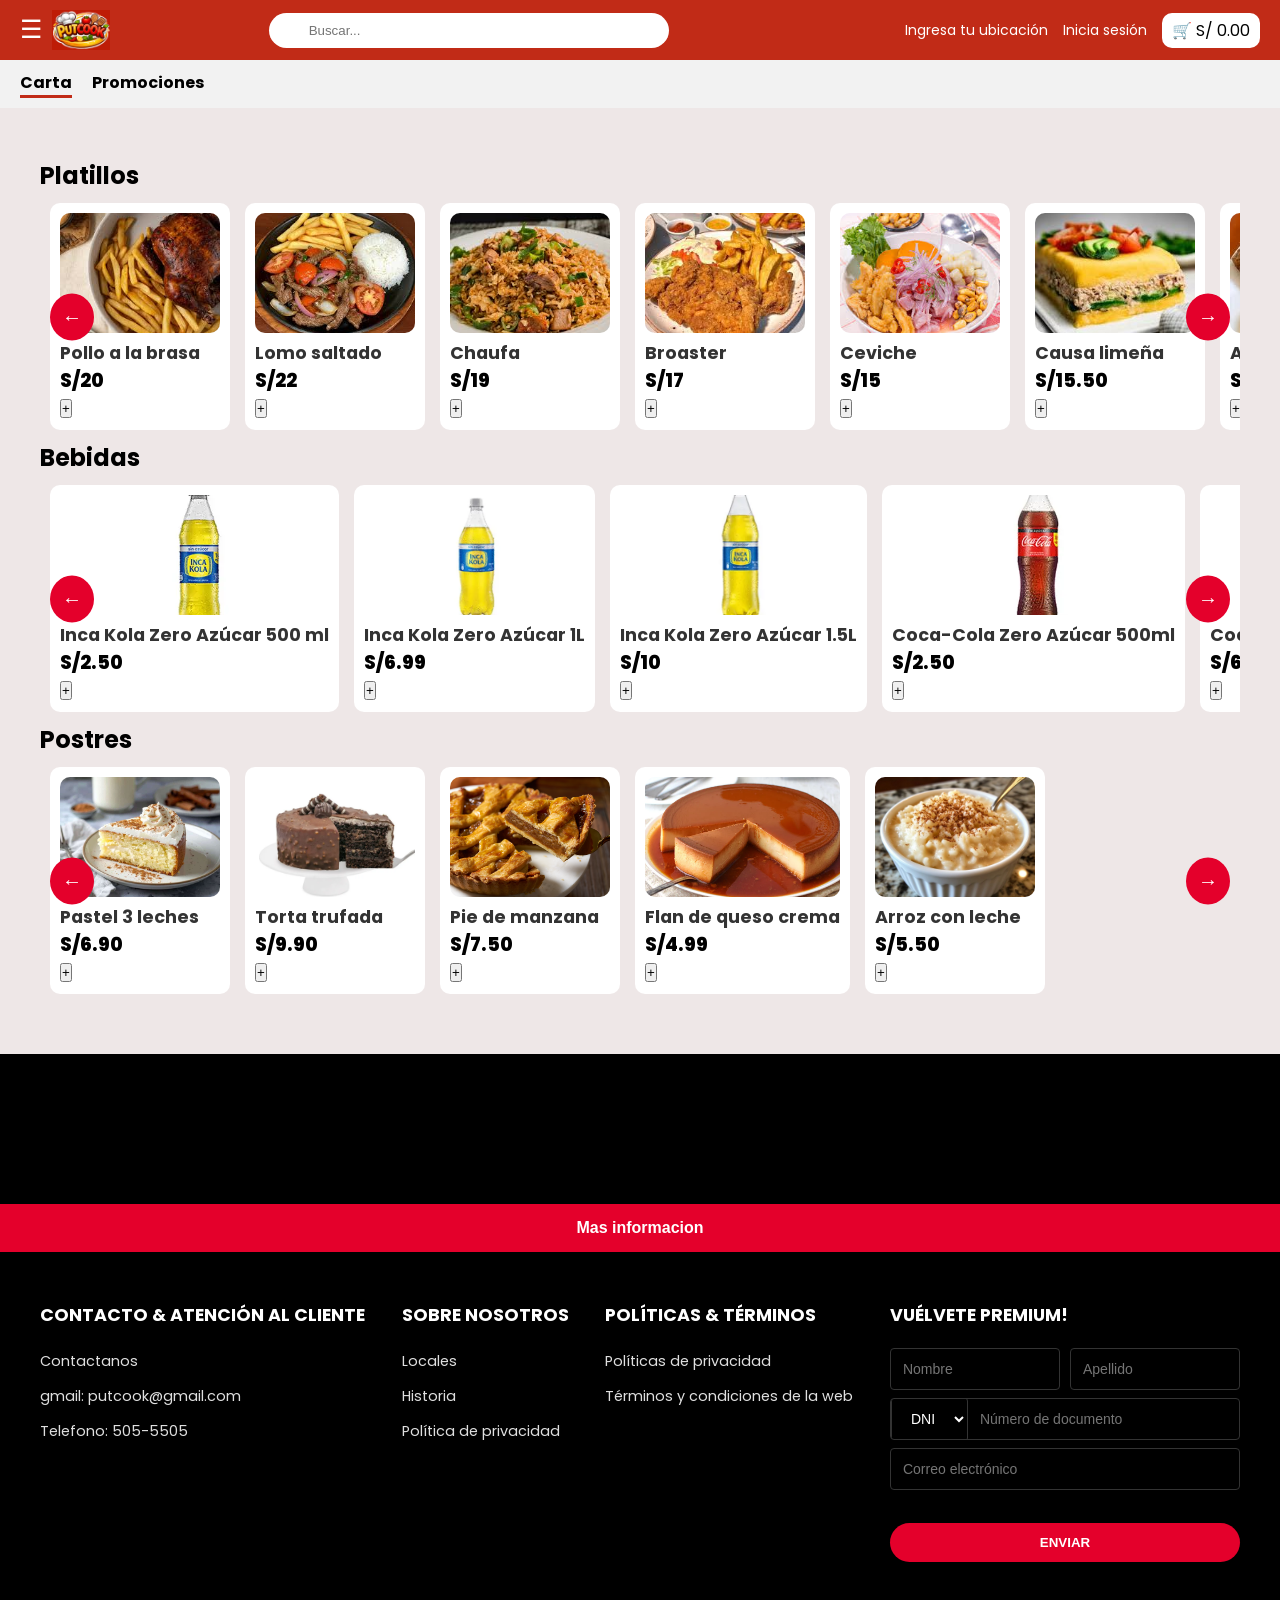
==== index.html @ eeaece9d "cambios en el html" ====
<!DOCTYPE html>
<html lang="es">
<head>
    <meta charset="UTF-8">
    <meta http-equiv="X-UA-Compatible" content="IE-edge">
    <meta name="viewport" content="width=device-width, initial-scale=1.0">
    <title>PUTCOOK</title>
    <link rel="stylesheet" href="style.css">
</head>
<body>

<div id="overlay" onclick="cerrarMenu()"></div>

<div id="menu-lateral">

  <div class="menu-header">
    <h3>Iniciar sesión</h3>
    <span onclick="cerrarMenu()">✖</span>
  </div>

  <ul>
    <h4> Inicio</h4>
    <li><a href=Inicio onclick="cerrarMenu()"> Inicio</a></li>

    <h4>Promociones</h4>
    <li><a href=#Promos para 1 onclick="cerrarMenu()"> Promos para 1</a></li>
    <li><a href=#Promos Grupales onclick="cerrarMenu()"> Promos Grupales</a></li>
    <li><a href=#Yape Promos onclick="cerrarMenu()"> Yape Promos</a></li>
    <li><a href=#Combos de temporada onclick="cerrarMenu()"> Combos de temporada</a></li>

    <h4>Carta</h4>
    <li><a href=#Platillos onclick="cerrarMenu()"> Platillos</a></li>
    <li><a href=#Complementos onclick="cerrarMenu()"> Complementos</a></li>
    <li><a href=#bebidas onclick="cerrarMenu()"> Bebidas</a></li>
    <li><a href=#postres onclick="cerrarMenu()"> Postres</a></li>
    <li><a href=#Combos onclick="cerrarMenu()"> Combos</a></li>

  </ul>

</div>
    <header class="kfc-header">

        <header id="inicio" class="kfc-header"></header>

        <div class="top-bar">

    <div class="left">
    <span class="menu-btn" onclick="document.getElementById('menu-lateral').classList.add('active'); document.getElementById('overlay').classList.add('active');">☰</span>
      <img src="Logo.png" class="logo-img">
    </div>

    

    <div class="center">
       <div class="search-box">
         <input type="text" placeholder="Buscar..." class="search" id="buscador">
       </div>
    </div>

    <div class="right">
      <a href="#">Ingresa tu ubicación</a>
      <a href="#">Inicia sesión</a>
      <div class="cart">🛒 S/ 0.00</div>
    </div>

  </div>

    <div class="bottom-bar">
         <a href="#" class="active">Carta</a>
        <a href="#">Promociones</a>
     </div>

</header>

    <section class="Platos container">
        <h2></h2>
        <p> </p>

        </div>

    </section>


    <section class="info">

        <img class="bg-2" src="images/bg-2.png" alt="">

            <div class="info-container">

            <div class="info-img">
                <img src="images/breakfast.png" alt="">
            </div>

            <div class="info-txt">
                <h2></h2>
                <p> 
                <a href="#" class="btn-1"></a>
            </div>

        </div> 

    </section>

    <section id="Platillos" class="container">
  <h2>Platillos</h2>

  <div class="scroll-wrapper">

    <button class="scroll-btn left" onclick="scrollLeftCustom(this)">←</button>

    <div class="box-container">

      <div class="box">
        <img src="b1.jpeg">
        <h3>Pollo a la brasa</h3>
        <p class="precio">S/20</p>

        <button class="add-btn">+</button>

      </div>

      <div class="box">
        <img src="b5.jpeg">
        <h3>Lomo saltado</h3>
        <p class="precio">S/22</p>

        <button class="add-btn">+</button>

      </div>

      <div class="box">
        <img src="b7.jpeg">
        <h3>Chaufa</h3>
        <p class="precio">S/19</p>

        <button class="add-btn">+</button>

      </div>

      <div class="box">
        <img src="broaster.jpeg">
        <h3>Broaster</h3>
        <p class="precio">S/17</p>

        <button class="add-btn">+</button>

      </div>

      <div class="box">
        <img src="ceviche.jpeg">
        <h3>Ceviche</h3>
        <p class="precio">S/15</p>

        <button class="add-btn">+</button>

      </div>

      <div class="box">
        <img src="causa1.jpeg">
        <h3>Causa limeña</h3>
        <p class="precio">S/15.50</p>

        <button class="add-btn">+</button>

      </div>

      <div class="box">
        <img src="anticucho.jpeg">
        <h3>Anticucho</h3>
        <p class="precio">S/9</p>

        <button class="add-btn">+</button>

      </div>

    </div>

    <button class="scroll-btn right" onclick="scrollRightCustom(this)">→</button>

  </div>
</section>

        <div class="btn-2" id="load-more" ></div>

    </main>
    </section>

    <section id="bebidas" class="container">
  <h2>Bebidas</h2>

  <div class="scroll-wrapper">

    <button class="scroll-btn left" onclick="scrollLeftCustom(this)">←</button>

    <div class="box-container">

      <div class="box">
         <img src="be1.webp">
         <h3>Inca Kola Zero Azúcar 500 ml</h3>
         <p class="precio">S/2.50</p>

         <button class="add-btn">+</button>

      </div>

      <div class="box">
         <img src="be2.webp">
         <h3>Inca Kola Zero Azúcar 1L</h3>
         <p class="precio">S/6.99</p>

         <button class="add-btn">+</button>

      </div>

      <div class="box">
         <img src="be3.webp">
         <h3>Inca Kola Zero Azúcar 1.5L</h3>
         <p class="precio">S/10</p>

         <button class="add-btn">+</button>

      </div>

      <div class="box">
         <img src="b4.webp">
         <h3>Coca-Cola Zero Azúcar 500ml</h3>
         <p class="precio">S/2.50</p>

         <button class="add-btn">+</button>

      </div>

      <div class="box">
         <img src="b5.webp">
         <h3>Coca-Cola Zero Azúcar 1L</h3>
         <p class="precio">S/6.99</p>

         <button class="add-btn">+</button>

      </div>

      <div class="box">
         <img src="b6.webp">
         <h3>Fanta Naranja 500ml</h3>
         <p class="precio">S/2.50</p>

         <button class="add-btn">+</button>

      </div>

      <div class="box">
         <img src="b7.webp">
         <h3>Sprite Original 500 ml</h3>
         <p class="precio">S/2.50</p>

         <button class="add-btn">+</button>

      </div>

    </div>

    <button class="scroll-btn right" onclick="scrollRightCustom(this)">→</button>

  </div>
</section>

    <section>

    <section id="postres" class="container">
        <h2>Postres</h2>
    <div class="scroll-wrapper">

    <button class="scroll-btn left" onclick="scrollLeftCustom(this)">←</button>

    <div class="box-container">

      <div class="box">
        <img src="p1.jpg">
        <h3>Pastel 3 leches</h3>
        <p class="precio">S/6.90</p>

        <button class="add-btn">+</button>

      </div>

      <div class="box">
        <img src="p2.webp">
        <h3>Torta trufada</h3>
        <p class="precio">S/9.90</p>

        <button class="add-btn">+</button>

      </div>

      <div class="box">
        <img src="p3.png">
        <h3>Pie de manzana</h3>
        <p class="precio">S/7.50</p>

        <button class="add-btn">+</button>

      </div>

      <div class="box">
        <img src="p4.webp">
        <h3>Flan de queso crema</h3>
        <p class="precio">S/4.99</p>

        <button class="add-btn">+</button>

      </div>

      <div class="box">
        <img src="p6.jpg">
        <h3>Arroz con leche</h3>
        <p class="precio">S/5.50</p>

        <button class="add-btn">+</button>
        
      </div>

    </div>
    <button class="scroll-btn right" onclick="scrollRightCustom(this)">→</button>
    </div>

</section>


    <section class="app container">

    </section>


    <section class="app container">

        <div class="app-txt">

            <h2></h2>
            
            <div class="">
                <img src="" alt="">
                <img src="" alt="">
            </div>

        </div>

        <div class="app-img">
            <img src="images/app.pn" alt="">
        </div>

    </section>

    <footer class="footer">

    <section class="info-empresa container">

  <h2></h2>

</section>

<footer>
<div class="social-bar">
    <div class="social-content container">
        <span>Mas informacion</span>
        </div>
    </div>
</div>

<footer class="footer">
  <div class="footer-content container">

    <div class="link-column">
      <h3>Contacto & Atención 
        al Cliente</h3>
      <ul>
        <li><a href="#">Contactanos</a></li>
        <li><a href="#">gmail: putcook@gmail.com</a></li>
        <li><a href="#">Telefono: 505-5505</a></li>
      </ul>
    </div>
    
    <div class="link-column">
      <h3>Sobre Nosotros</h3>
      <ul>
        <li><a href="#">Locales</a></li>
        <li><a href="#">Historia</a></li>
        <li><a href="#">Política de privacidad</a></li>
      </ul>
    </div>

    <div class="link-column">
      <h3>Políticas & Términos</h3>
      <ul>
        <li><a href="#">Políticas de privacidad</a></li>
        <li><a href="#">Términos y condiciones de la web</a></li>
      </ul>
    </div>

   <div class="kfc-form-container">
    <h3>Vuélvete Premium!</h3>
    <form class="kfc-form">
        <div class="kfc-row">
            <input type="text" placeholder="Nombre" class="kfc-field">
            <input type="text" placeholder="Apellido" class="kfc-field">
        </div>

        <div class="kfc-group-border">
            <select class="kfc-select">
                <option>DNI</option>
                <option>CE</option>
            </select>
            <input type="text" placeholder="Número de documento" class="kfc-field-inner">
        </div>

        <input type="email" placeholder="Correo electrónico" class="kfc-field full-width">

        <button type="submit" class="kfc-btn-submit">Enviar</button>
    </form>
   </div>

  </div>
</footer>

    </footer>

    <script src="script.js"></script>
</body>

</html>
---- style.css ----
@import url('https://fonts.googleapis.com/css2?family=Poppins:ital,wght@0,100;0,200;0,300;0,400;0,500;0,600;0,700;0,800;0,900;1,100;1,200;1,300;1,400;1,500;1,600;1,700;1,800;1,900&display=swap');

@-webkit-keyframes spinner-spin {
    0% {
        -webkit-transform: rotateZ(0deg);
        transform: rotateZ(0deg)
    }

    10% {
        -webkit-transform: rotateZ(135deg);
        transform: rotateZ(135deg)
    }

    25% {
        -webkit-transform: rotateZ(245deg);
        transform: rotateZ(245deg)
    }

    60% {
        -webkit-transform: rotateZ(700deg);
        transform: rotateZ(700deg)
    }

    75% {
        -webkit-transform: rotateZ(810deg);
        transform: rotateZ(810deg)
    }

    100% {
        -webkit-transform: rotateZ(3turn);
        transform: rotateZ(3turn)
    }
}

@keyframes spinner-spin {
    0% {
        -webkit-transform: rotateZ(0deg);
        transform: rotateZ(0deg)
    }

    10% {
        -webkit-transform: rotateZ(135deg);
        transform: rotateZ(135deg)
    }

    25% {
        -webkit-transform: rotateZ(245deg);
        transform: rotateZ(245deg)
    }

    60% {
        -webkit-transform: rotateZ(700deg);
        transform: rotateZ(700deg)
    }

    75% {
        -webkit-transform: rotateZ(810deg);
        transform: rotateZ(810deg)
    }

    100% {
        -webkit-transform: rotateZ(3turn);
        transform: rotateZ(3turn)
    }
}


/* Estilo de los bordes para Nombre, Apellido y Correo */
.kfc-field {
    background-color: transparent;
    border: 1px solid #333; /* Borde fino y oscuro */
    border-radius: 4px;      /* Redondeado ligero */
    color: #fff;
    padding: 10px 12px;
    font-size: 14px;
    height: 42px;
    outline: none;
    width: 100%;
    box-sizing: border-box;
}

/* BLOQUE DE DOCUMENTO (La clave del diseño) */
.kfc-group-border {
    display: flex;
    align-items: center;
    border: 1px solid #333; /* El borde que envuelve a DNI y Número */
    border-radius: 4px;
    height: 42px;
    overflow: hidden;
}

.kfc-select {
    background-color: #000;
    color: #fff;
    border: none;
    border-right: 1px solid #333; /* Línea divisoria interna */
    padding: 0 10px;
    height: 100%;
    font-size: 13px;
    outline: none;
    cursor: pointer;
}

.kfc-field-inner {
    background-color: transparent;
    border: none; /* Quitamos su borde propio porque ya tiene el del grupo */
    color: #fff;
    padding: 0 12px;
    font-size: 14px;
    height: 100%;
    flex: 1;
    outline: none;
}

/* Botón Rojo KFC */
.kfc-btn-submit {
    background-color: #e4002b;
    color: white;
    border: none;
    border-radius: 25px;
    padding: 12px;
    font-weight: bold;
    text-transform: uppercase;
    cursor: pointer;
    margin-top: 5px;
    transition: 0.3s;
}

.kfc-btn-submit:hover {
    background-color: #b30021;
}

/* Efecto cuando haces clic (opcional) */
.kfc-field:focus, .kfc-group-border:focus-within {
    border-color: #666; /* El borde se aclara un poco al escribir */
}

/* Contenedor del formulario */
.kfc-form {
    display: flex;
    flex-direction: column;
    gap: 8px; /* Espacio muy pequeño entre filas, como KFC */
    max-width: 350px; /* Limita el ancho para que no se estire de más */
}

.doc-container .kfc-select {
    border: none;
    border-right: 1px solid #333;
    width: 70px;
    height: 100%;
}

.doc-container .kfc-input {
    border: none;
    flex: 1;
    height: 100%;
}

/* Filas de inputs */
.input-row {
    display: flex;
    gap: 12px;
    margin-bottom: 12px;
}

/* Contenedor especial para el documento */
.doc-container {
    display: flex;
    width: 100%; /* Ocupa todo el ancho disponible */
    gap: 0; /* Pegamos el select al input */
    border: 1px solid #ffffff; /* Borde único para ambos */
    border-radius: 4px;
    overflow: hidden;
}

.kfc-input, .kfc-select {
    background-color: transparent;
    border: 1px solid #333; /* Borde para nombre, apellido y correo */
    border-radius: 4px;
    color: #fff;
    padding: 10px 15px;
    font-size: 14px;
    height: 45px;
    outline: none;
    box-sizing: border-box;
}

/* Quitamos el borde interno del grupo de documento para que parezca uno solo */
.doc-container .kfc-select {
    border: none;
    border-right: 1px solid #333;
    width: 80px;
    background-color: #000; /* Fondo negro para resaltar */
}

.doc-container .kfc-input {
    border: none;
    flex: 1;
}

.full-width {
    width: 100%;
    margin-bottom: 20px;
}

/* Botón Rojo Estilo KFC */
.btn-kfc {
    background-color: #e4002b;
    color: white;
    border: none;
    padding: 12px;
    width: 100%;
    border-radius: 30px;
    font-weight: bold;
    font-size: 16px;
    cursor: pointer;
    text-transform: uppercase;
}

.document-select {
    background-color: transparent;
    border: 1px solid #444;
    border-radius: 5px;
    padding: 12px;
    color: #fff;
    font-size: 14px;
    outline: none;
    cursor: pointer;
    width: 80px; /* Ancho pequeño para el tipo */
}

.document-select option {
    background-color: #1a1a1a; /* Fondo oscuro para las opciones */
    color: white;
}

/* Ajuste para que el input de al lado crezca */
.input-row input#numDoc {
    flex: 1; 
}

/* Contenedor principal del footer */
.footer {
    background-color: #000; /* Fondo oscuro como la foto */
    color: #ffffff;            /* Texto blanco */
    padding: 50px 0;
}

.footer-content {
    display: flex;
    justify-content: space-between; /* Separa las columnas */
    flex-wrap: wrap;
    gap: 30px;
}

/* Estilo para los títulos de las listas */
.footer h3 {
    font-size: 1.1rem;
    margin-bottom: 20px;
    color: #fff;
    text-transform: uppercase;
}

/* Estilo de los enlaces */
.link-column ul {
    list-style: none;
    padding: 0;
}

.link-column ul li {
    margin-bottom: 10px;
}

.link-column a {
    color: #dfdfdf; /* Gris claro para que no brille tanto como el título */
    text-decoration: none;
    font-size: 0.9rem;
}

.link-column a:hover {
    color: #e4002b; /* Rojo KFC al pasar el mouse */
}

/* --- ESTILO DEL FORMULARIO (DERECHA) --- */
.footer-form {
    max-width: 400px;
    flex: 1;
}

.input-group {
    display: flex;
    gap: 10px;
    margin-bottom: 10px;
}

.footer-form input {
    width: 100%;
    padding: 12px;
    background-color: transparent;
    border: 1px solid #444; /* Borde sutil */
    border-radius: 4px;
    color: #b30021;
    outline: none;
}

.footer-form input:focus {
    border-color: #e4002b; /* Brillo rojo al escribir */
}

/* Botón Rojo */
.btn-rojo {
    background-color: #e4002b;
    color: white;
    border: none;
    padding: 12px 25px;
    border-radius: 25px;
    cursor: pointer;
    font-weight: bold;
    width: 100%;
    margin-top: 10px;
    transition: 0.3s;
}

.btn-rojo:hover {
    background-color: #b30021;
}


body {
  background-color: #eee7e7;
}

/* Ocultar la barra de scroll para que se vea mas limpio */
.box-container::-webkit-scrollbar {
  display: none;
} 

/* Efecto al pasar el mouse (opcional) */
.box:hover {
    box-shadow: 0 5px 15px rgba(0,0,0,0.1);
}

/* Estilo del título (Nombre del plato) */
.box h3 {
    font-size: 1.1rem;
    font-weight: bold;
    color: #333;
    margin: 0;
}

/* Estilo del precio */
.box .precio {
    font-size: 1.2rem;
    font-weight: 800;             /* Negrita fuerte */
    color: #000;
    margin-top: auto;             /* Empuja el precio al fondo de la caja */
}


.info-empresa {
  padding: 40px 20px;
  background: #000000;
}

.info-empresa h2 {
  text-align: center;
  margin-bottom: 20px;
}

.info-grid {
  display: grid;
  grid-template-columns: repeat(auto-fit, minmax(220px, 1fr));
  gap: 15px;
}

.info-box {
  background: rgb(0, 0, 0);
  padding: 15px;
  border-radius: 10px;
  box-shadow: 0 4px 10px rgba(0,0,0,0.1);
  transition: 0.3s;
}

.info-box:hover {
  transform: scale(1.05);
}


#cerrar {
  position: relative;
  z-index: 9999;
}

.menu.abierto {
  right: 0;
}

.scroll-wrapper {
  position: relative;
  width: 100%;
}

.scroll-btn.left {
  left: 10px;
}

.scroll-btn.right {
  right: 10px;
}

/* DERECHA */
.scroll-btn.right {
  right: -10px; /* 🔥 pegado a la derecha */
}

/* BOTONES */
.scroll-btn {
  position: absolute;
  top: 50%;
  transform: translateY(-50%);
  background: #e4002b;
  color: white;
  border: none;
  font-size: 20px;
  padding: 12px;
  cursor: pointer;
  border-radius: 50%;
  z-index: 10;
}

/* DERECHA */
.scroll-btn.right {
  right: 10px;
}

.scroll-btn:hover {
  background: black;
}

.box-container {
  display: flex;         /*  fila horizontal */
  overflow-x: auto;      /*  scroll lateral */
  gap: 15px;
  padding: 10px;
}  

.box {
  min-width: 180px;      /* 🔥 clave */
  flex-shrink: 0;
  background: white;
  border-radius: 10px;
  padding: 10px;
}

.box img {
  width: 100%;
  height: 120px;
  object-fit: cover;
  border-radius: 10px;
}

html {
  scroll-behavior: smooth;
}

.platillos-scroll {
  display: flex;
  overflow-x: auto; /* 🔥 permite scroll horizontal */
  gap: 15px;
  padding: 10px;
}

.platillos-scroll::-webkit-scrollbar {
  display: none; /* oculta barra (se ve más pro) */
}

.card {
  min-width: 180px; /* 🔥 clave para horizontal */
  background: white;
  border-radius: 10px;
  padding: 10px;
  flex-shrink: 0; /* evita que se aplasten */
}

.card img {
  width: 100%;
  height: 120px;
  object-fit: cover;
  border-radius: 10px;
}

#inicio {
  scroll-margin-top: 80px;
}

.box:hover {
  transform: scale(1.05);
}

#menu-lateral a {
  color: black;        /* color del texto */
  text-decoration: none; /* quita subrayado */
}

.kfc-header {
  width: 100%;
  position: sticky;
  top: 0;
  z-index: 1000;
}

.top-bar {
  display: flex;
  align-items: center;
  justify-content: space-between;
  background: #be1c06ec;
  padding: 10px 20px;
  color: white;
}

.left {
  display: flex;
  align-items: center;
  gap: 10px;
}

.logo-img {
  height: 40px;
}

.center {
  flex: 1;
  display: flex;
  justify-content: center;
}

.search {
  max-width: 400px;
  width: 100%;
  padding: 8px;
  border-radius: 20px;
  border: none;
  outline: none;
}

.right {
  display: flex;
  gap: 15px;
  align-items: center;
}

.right a {
  color: white;
  text-decoration: none;
  font-size: 14px;
}

.cart {
  background: white;
  color: black;
  padding: 5px 10px;
  border-radius: 10px;
}

.bottom-bar {
  background: #f2f2f2;
  padding: 10px 20px;
  display: flex;
  gap: 20px;
}

.bottom-bar a {
  text-decoration: none;
  color: black;
  font-weight: bold;
}

.bottom-bar .active {
  border-bottom: 3px solid #be1c06ec;
}

* {
   margin: 0;
   padding: 0;
   box-sizing: border-box;
   text-decoration: none;
   list-style: none; 
}

body{
    font-family: "Poppins", sans-serif;
}

.container{
    max-width: 1200px;
    margin: 0 auto;
}

.header{
    display: block;
    align-items: center;
    min-height: 70vh;
    position: relative;
    
}

.menu {
    position: absolute;
    top: 0;
    left: 0;
    right: 0;
    display: flex;
    align-items: center;
    justify-content: space-between;
    z-index: 1000;
}

.logo {
    font-size: 30px;
    color: #be1c06ec;
    text-transform: uppercase;
    font-weight: 800;
}

.menu .navbar ul li{
    position: relative;
    float: left;
    scroll-margin-top: 80px;

}

.menu .navbar ul li a {
    font-size: 18px;
    max-width: 1200px;   /* 🔥 ancho máximo (ajústalo) */
    padding: 10px;
    font-weight: 600;
    color: bisque;
    display: block;
    scroll-margin-top: 80px;

}

.menu .navbar ul li a:hover{
    color: #be1c06ec;
    scroll-margin-top: 80px;
    max-width: 1200px;   /* 🔥 ancho máximo (ajústalo) */
}

#menu {
    display: none;
}

.menu-icono {
    width: 25px;
}
.menu label {
    cursor: pointer;
    display: none;
}

.submenu {
    position: relative;
}
.submenu #carrito {
    display: none;
}

.submenu:hover #carrito {
    display: block;
    position: absolute;
    right: 0%;
    backdrop-filter: blur(10px);
    top: 100%;
    z-index: 1;
    background-color: black;
}

.menu-btn {
  font-size: 25px;
  cursor: pointer;
  color: white;
}

#menu-lateral {
  position: fixed;
  top: 0;
  left: -300px;
  width: 300px;
  height: 100%;
  background: white;
  transition: 0.3s;
  z-index: 999;
  overflow-y: auto;
}

#menu-lateral.active {
  left: 0;
}

#overlay {
  position: fixed;
  top: 0;
  left: 0;
  width: 100%;
  height: 100%;
  background: rgba(0,0,0,0.5);
  display: none;
  z-index: 1500;
}

#overlay.active {
  display: block;
}

.menu-header {
  background: #be1c06ec;
  color: white;
  padding: 15px;
  display: flex;
  justify-content: space-between;
}

#menu-lateral ul {
  padding: 15px;
}

#menu-lateral li {
  padding: 10px 0;
  border-bottom: 1px solid #eee;
  cursor: pointer;
}

#menu-lateral.active {
  left: 0;
}

#overlay.active {
  display: block;
}

.search-box {
  position: relative;
  width: 60%;
}

.search-box input {
  width: 100%;
  padding: 10px 40px;
  border-radius: 25px;
  border: none;
  outline: none;
}

.search-box .icon {
  position: absolute;
  left: 12px;
  top: 50%;
  transform: translateY(-50%);
}

#no-resultados {
  display: none;
  text-align: center;
  margin-top: 20px;
  color: gray;
}

.social-bar {
    background-color: #e4002b; /* El rojo exacto de KFC */
    padding: 15px 0;
    color: white;
    font-family: 'Arial', sans-serif;
}

.social-content {
    display: flex;
    justify-content: center; /* Centra todo el contenido */
    align-items: center;     /* Alinea verticalmente */
    gap: 20px;               /* Espacio entre el texto y los iconos */
}

.social-content span {
    font-weight: bold;
    font-size: 16px;
}

.social-icons {
    display: flex;
    gap: 15px; /* Espacio entre cada círculo de red social */
}

.social-icons a {
    background-color: white; /* Círculo blanco */
    width: 35px;
    height: 35px;
    border-radius: 50%;      /* Los hace redondos */
    display: flex;
    justify-content: center;
    align-items: center;
    transition: transform 0.3s ease;
}

.social-icons a img {
    width: 20px; /* Tamaño del icono dentro del círculo */
    height: auto;
    /* Si usas iconos negros, puedes aplicar un filtro para que se vean rojos */
    /* filter: invert(12%) sepia(90%) saturate(6000%) hue-rotate(345deg); */
}

.social-icons a:hover {
    transform: scale(1.1); /* Efecto pequeño al pasar el mouse */
}

@media (max-width: 768px) {
  .center {
    display: none; /* oculta buscador */
  }

  .right {
    gap: 10px;
  }

  .logo-img {
    height: 30px;
  }
}

.kfc-row {
    display: flex;
    gap: 10px;
}
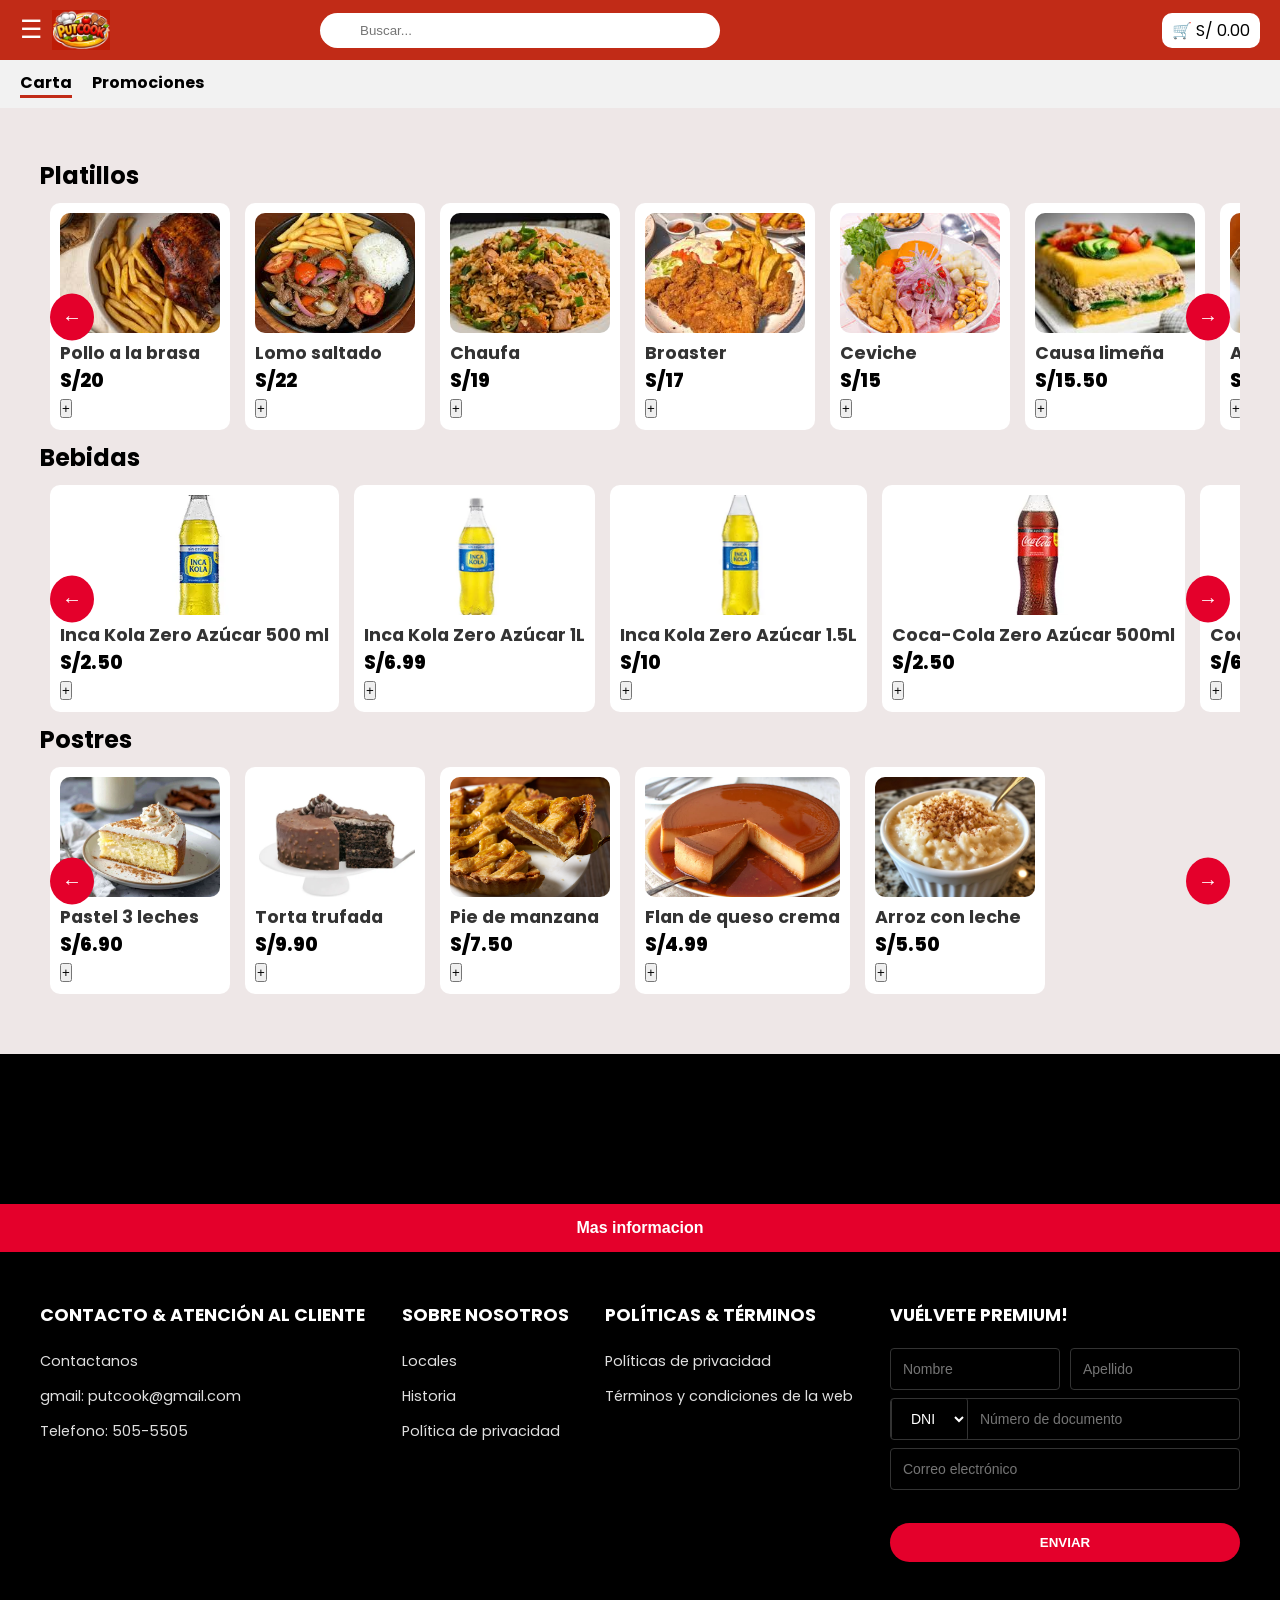
==== commit 159ae851: "eliminar ingresar direccion y iniciar sesion" ====
--- a/index.html
+++ b/index.html
@@ -13,6 +13,19 @@
 
 <div id="menu-lateral">
 
+      <script>
+function abrirMenu() {
+  document.getElementById("menu-lateral").classList.add("active");
+  document.getElementById("overlay").classList.add("active");
+}
+
+function cerrarMenu() {
+  document.getElementById("menu-lateral").classList.remove("active");
+  document.getElementById("overlay").classList.remove("active");
+}
+    </script>
+
+
   <div class="menu-header">
     <h3>Iniciar sesión</h3>
     <span onclick="cerrarMenu()">✖</span>
@@ -26,6 +39,7 @@
     <li><a href=#Promos para 1 onclick="cerrarMenu()"> Promos para 1</a></li>
     <li><a href=#Promos Grupales onclick="cerrarMenu()"> Promos Grupales</a></li>
     <li><a href=#Yape Promos onclick="cerrarMenu()"> Yape Promos</a></li>
+    <li><a href=#Promos del dia onclick="cerrarMenu()"> Promos del dia</a></li>
     <li><a href=#Combos de temporada onclick="cerrarMenu()"> Combos de temporada</a></li>
 
     <h4>Carta</h4>
@@ -58,8 +72,6 @@
     </div>
 
     <div class="right">
-      <a href="#">Ingresa tu ubicación</a>
-      <a href="#">Inicia sesión</a>
       <div class="cart">🛒 S/ 0.00</div>
     </div>
 
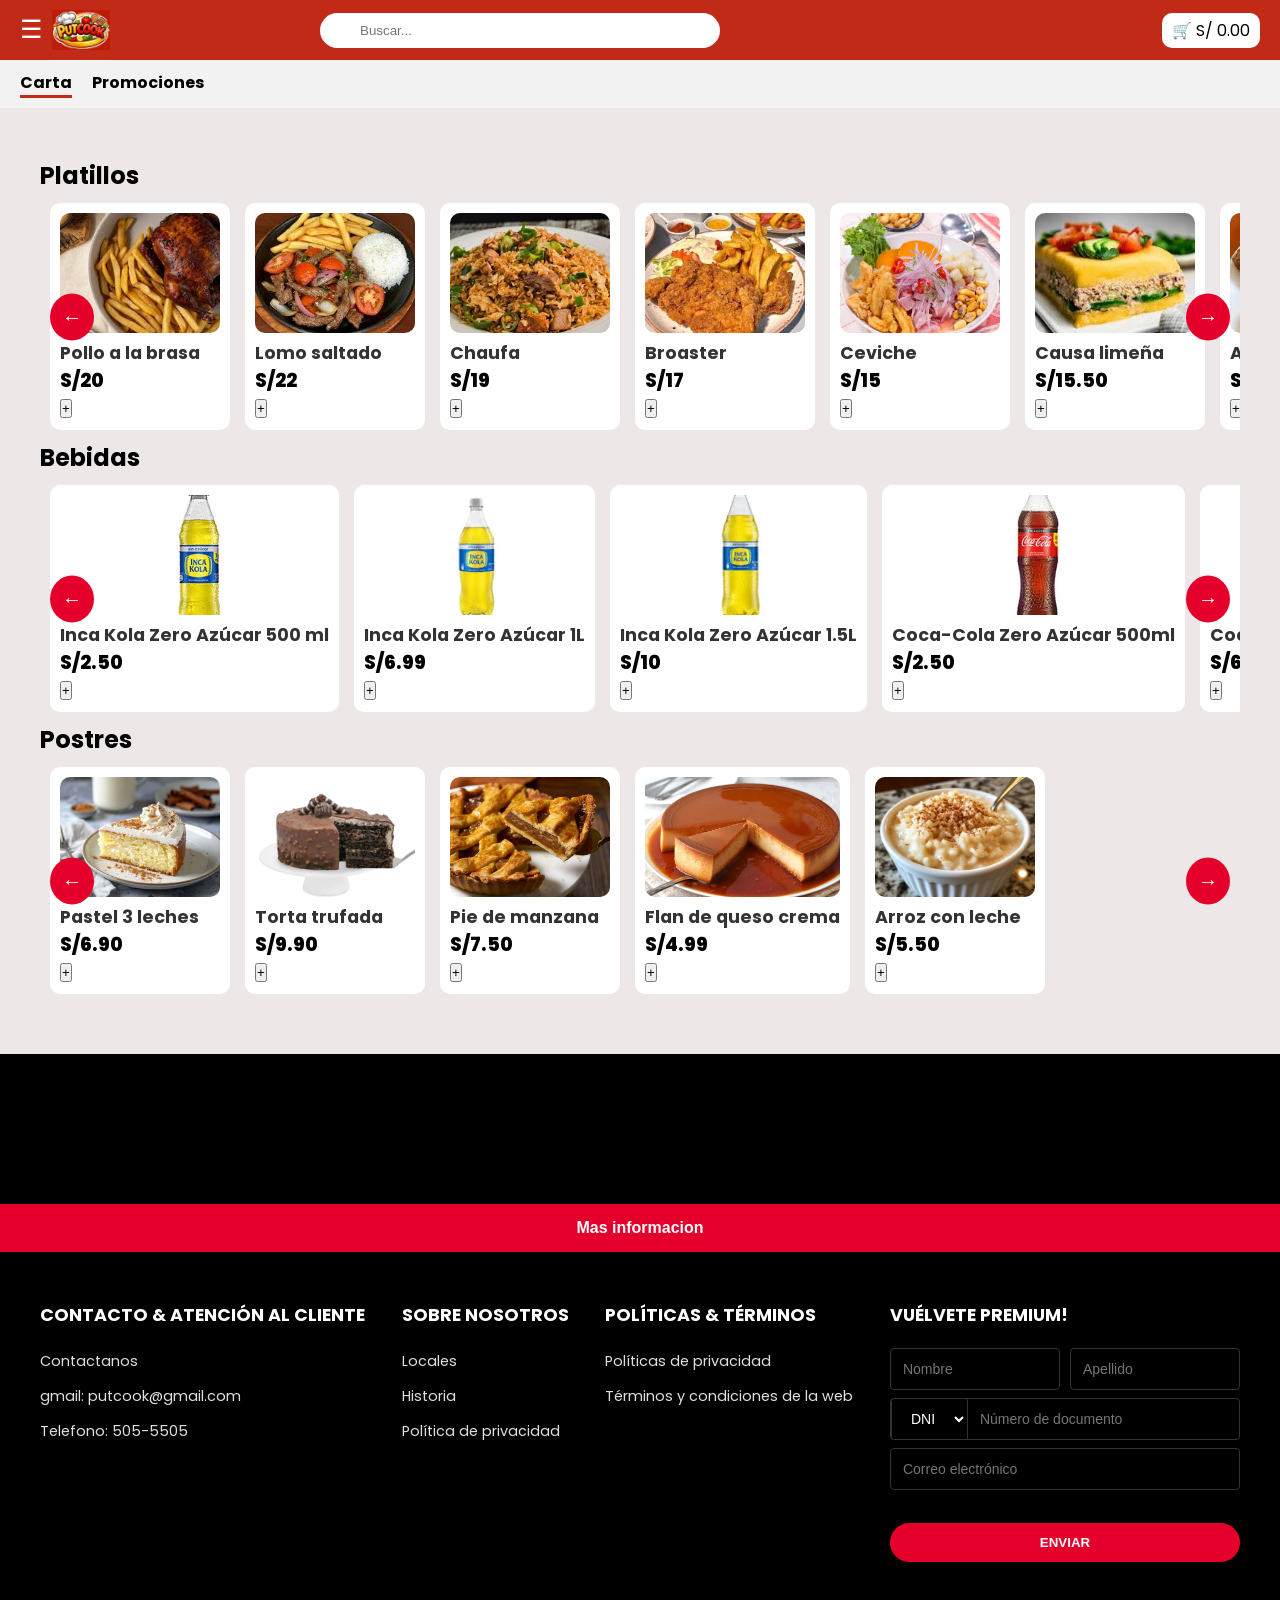
==== commit 0dcb41fd: "confirmar cambios" ====
--- a/index.html
+++ b/index.html
@@ -27,7 +27,7 @@
 
 
   <div class="menu-header">
-    <h3>Iniciar sesión</h3>
+    <h3>Inicio</h3>
     <span onclick="cerrarMenu()">✖</span>
   </div>
 
@@ -39,20 +39,16 @@
     <li><a href=#Promos para 1 onclick="cerrarMenu()"> Promos para 1</a></li>
     <li><a href=#Promos Grupales onclick="cerrarMenu()"> Promos Grupales</a></li>
     <li><a href=#Yape Promos onclick="cerrarMenu()"> Yape Promos</a></li>
-    <li><a href=#Promos del dia onclick="cerrarMenu()"> Promos del dia</a></li>
-    <li><a href=#Combos de temporada onclick="cerrarMenu()"> Combos de temporada</a></li>
 
     <h4>Carta</h4>
     <li><a href=#Platillos onclick="cerrarMenu()"> Platillos</a></li>
-    <li><a href=#Complementos onclick="cerrarMenu()"> Complementos</a></li>
     <li><a href=#bebidas onclick="cerrarMenu()"> Bebidas</a></li>
     <li><a href=#postres onclick="cerrarMenu()"> Postres</a></li>
-    <li><a href=#Combos onclick="cerrarMenu()"> Combos</a></li>
 
   </ul>
 
 </div>
-    <header class="kfc-header">
+    <header class="Putcook-header">
 
         <header id="inicio" class="kfc-header"></header>
 
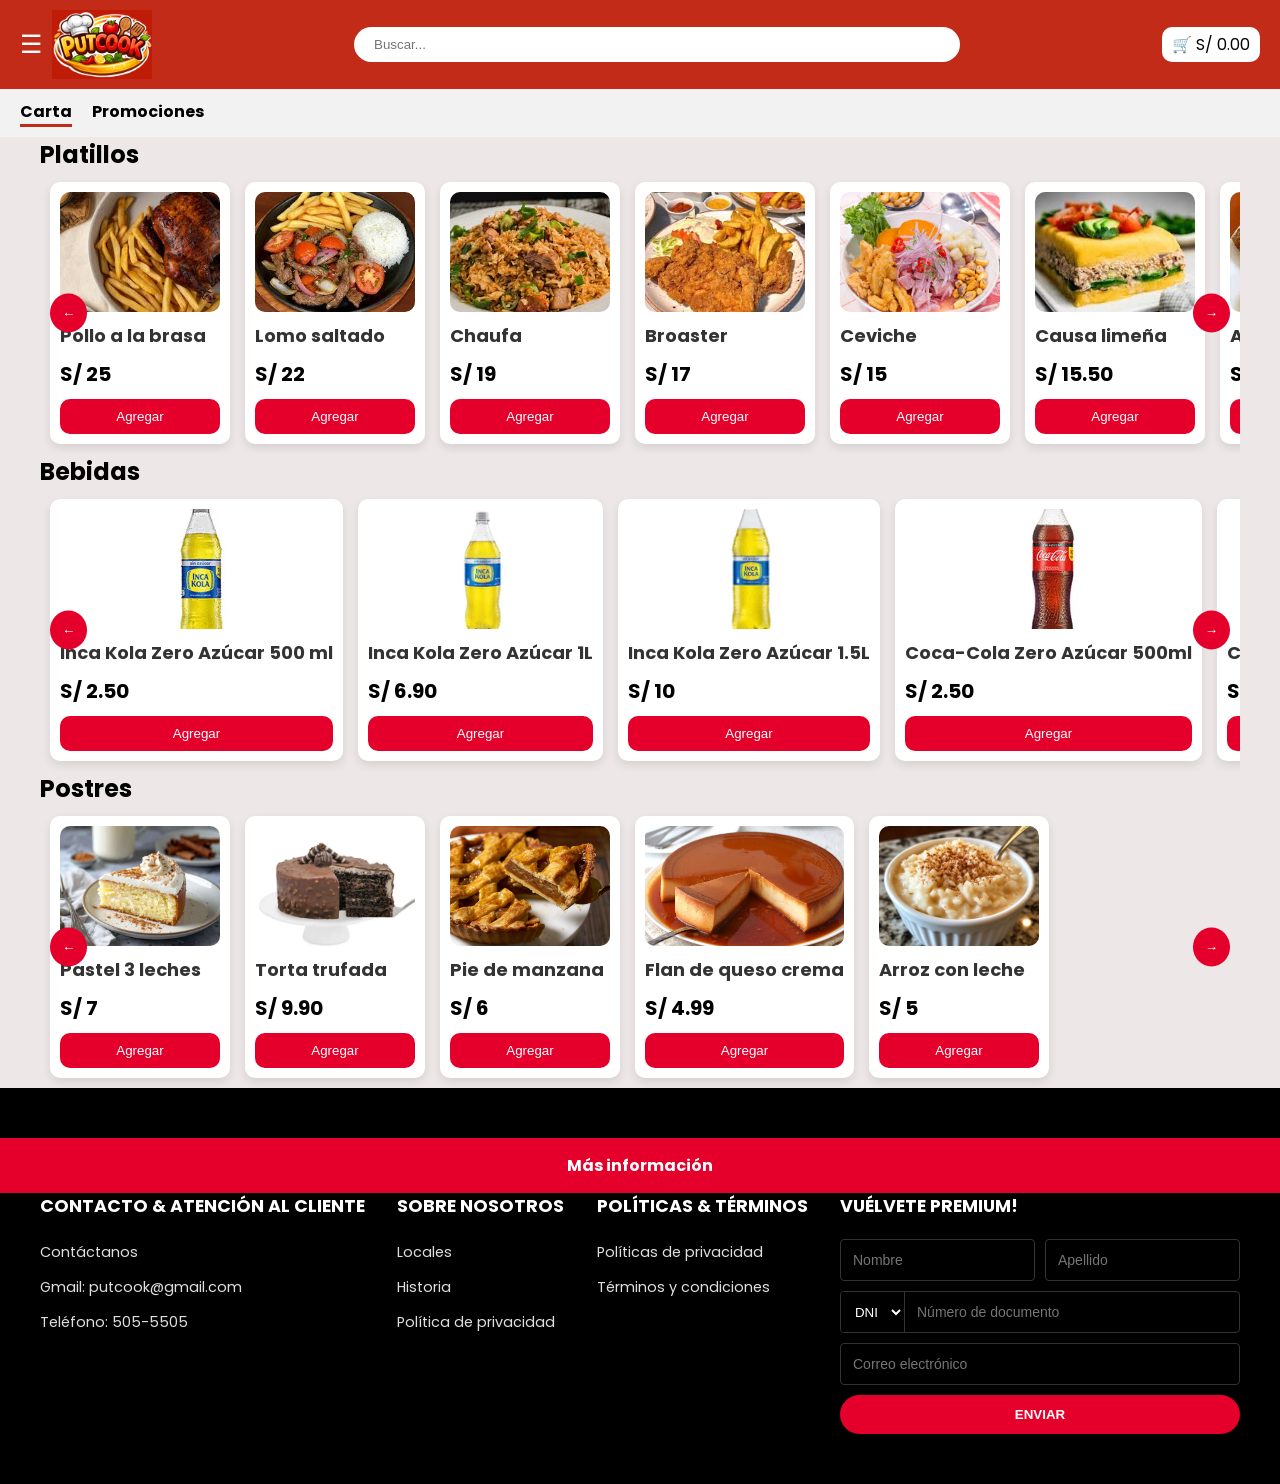
==== commit dde77b6e: "confirmar" ====
--- a/index.html
+++ b/index.html
@@ -1,437 +1,550 @@
 <!DOCTYPE html>
 <html lang="es">
 <head>
-    <meta charset="UTF-8">
-    <meta http-equiv="X-UA-Compatible" content="IE-edge">
-    <meta name="viewport" content="width=device-width, initial-scale=1.0">
-    <title>PUTCOOK</title>
-    <link rel="stylesheet" href="style.css">
+  <meta charset="UTF-8">
+  <meta http-equiv="X-UA-Compatible" content="IE=edge">
+  <meta name="viewport" content="width=device-width, initial-scale=1.0">
+  <title>PUTCOOK</title>
+
+  <link rel="stylesheet" href="style.css">
 </head>
+
 <body>
 
+<!-- OVERLAY -->
 <div id="overlay" onclick="cerrarMenu()"></div>
 
+<!-- MENÚ LATERAL -->
 <div id="menu-lateral">
 
-      <script>
-function abrirMenu() {
-  document.getElementById("menu-lateral").classList.add("active");
-  document.getElementById("overlay").classList.add("active");
-}
-
-function cerrarMenu() {
-  document.getElementById("menu-lateral").classList.remove("active");
-  document.getElementById("overlay").classList.remove("active");
-}
-    </script>
-
-
   <div class="menu-header">
-    <h3>Inicio</h3>
+    <h3>Menú</h3>
     <span onclick="cerrarMenu()">✖</span>
   </div>
 
   <ul>
-    <h4> Inicio</h4>
-    <li><a href=Inicio onclick="cerrarMenu()"> Inicio</a></li>
+
+    <h4>Inicio</h4>
+    <li>
+      <a href="#inicio" onclick="cerrarMenu()">Inicio</a>
+    </li>
 
     <h4>Promociones</h4>
-    <li><a href=#Promos para 1 onclick="cerrarMenu()"> Promos para 1</a></li>
-    <li><a href=#Promos Grupales onclick="cerrarMenu()"> Promos Grupales</a></li>
-    <li><a href=#Yape Promos onclick="cerrarMenu()"> Yape Promos</a></li>
+    <li>Promos para 1</li>
+    <li>Promos Grupales</li>
 
     <h4>Carta</h4>
-    <li><a href=#Platillos onclick="cerrarMenu()"> Platillos</a></li>
-    <li><a href=#bebidas onclick="cerrarMenu()"> Bebidas</a></li>
-    <li><a href=#postres onclick="cerrarMenu()"> Postres</a></li>
+
+    <li>
+      <a href="#Platillos" onclick="cerrarMenu()">Platillos</a>
+    </li>
+
+    <li>
+      <a href="#bebidas" onclick="cerrarMenu()">Bebidas</a>
+    </li>
+
+    <li>
+      <a href="#postres" onclick="cerrarMenu()">Postres</a>
+    </li>
 
   </ul>
 
 </div>
-    <header class="Putcook-header">
-
-        <header id="inicio" class="kfc-header"></header>
-
-        <div class="top-bar">
+
+<!-- HEADER -->
+<header class="kfc-header" id="inicio">
+
+  <div class="top-bar">
 
     <div class="left">
-    <span class="menu-btn" onclick="document.getElementById('menu-lateral').classList.add('active'); document.getElementById('overlay').classList.add('active');">☰</span>
-      <img src="Logo.png" class="logo-img">
-    </div>
-
-    
-
+
+      <span class="menu-btn" onclick="abrirMenu()">
+        ☰
+      </span>
+
+      <img src="Logo.png" class="logo-img" alt="Logo Putcook">
+
+    </div>
+
+    <!-- BUSCADOR -->
     <div class="center">
-       <div class="search-box">
-         <input type="text" placeholder="Buscar..." class="search" id="buscador">
-       </div>
-    </div>
-
+
+      <form class="search-box">
+
+        <input
+          type="text"
+          placeholder="Buscar..."
+          class="search"
+          id="buscador"
+        >
+
+      </form>
+
+    </div>
+
+    <!-- CARRITO -->
     <div class="right">
-      <div class="cart">🛒 S/ 0.00</div>
-    </div>
-
-  </div>
-
-    <div class="bottom-bar">
-         <a href="#" class="active">Carta</a>
-        <a href="#">Promociones</a>
+
+      <div class="cart" id="cart-total">
+     🛒 S/ 0.00
      </div>
 
+    </div>
+
+  </div>
+
+  <!-- MENÚ SUPERIOR -->
+  <div class="bottom-bar">
+
+    <a href="#Platillos" class="active">
+      Carta
+    </a>
+
+    <a href="javascript:void(0)">
+      Promociones
+    </a>
+
+  </div>
+
 </header>
 
-    <section class="Platos container">
-        <h2></h2>
-        <p> </p>
+<!-- MENSAJE BUSCADOR -->
+<p id="no-resultados">
+  No se encontraron productos
+</p>
+
+<!-- PLATILLOS -->
+<section id="Platillos" class="container">
+
+  <h2>Platillos</h2>
+
+  <div class="scroll-wrapper">
+
+    <button
+      class="scroll-btn left"
+      onclick="scrollLeftCustom(this)"
+    >
+      ←
+    </button>
+
+    <div class="box-container">
+
+      <div class="box">
+
+        <img src="b1.jpeg" alt="Pollo a la brasa">
+
+        <h3>Pollo a la brasa</h3>
+
+        <span class="price">S/ 25</span>
+
+        <button class="add-to-cart">
+          Agregar
+        </button>
+
+      </div>
+
+      <div class="box">
+
+        <img src="b5.jpeg" alt="Lomo saltado">
+
+        <h3>Lomo saltado</h3>
+
+        <span class="price">S/ 22</span>
+
+        <button class="add-to-cart">
+          Agregar
+        </button>
+
+      </div>
+
+      <div class="box">
+
+        <img src="b7.jpeg" alt="Chaufa">
+
+        <h3>Chaufa</h3>
+
+        <span class="price">S/ 19</span>
+
+        <button class="add-to-cart">
+          Agregar
+        </button>
+
+      </div>
+
+      <div class="box">
+
+        <img src="broaster.jpeg" alt="Broaster">
+
+        <h3>Broaster</h3>
+
+        <span class="price">S/ 17</span>
+
+        <button class="add-to-cart">
+          Agregar
+        </button>
+
+      </div>
+
+      <div class="box">
+
+        <img src="ceviche.jpeg" alt="Ceviche">
+
+        <h3>Ceviche</h3>
+
+        <span class="price">S/ 15</span>
+
+        <button class="add-to-cart">
+          Agregar
+        </button>
+
+      </div>
+
+      <div class="box">
+
+        <img src="causa1.jpeg" alt="Causa limeña">
+
+        <h3>Causa limeña</h3>
+
+        <span class="price">S/ 15.50</span>
+
+        <button class="add-to-cart">
+          Agregar
+        </button>
+
+      </div>
+
+      <div class="box">
+
+        <img src="anticucho.jpeg" alt="Anticucho">
+
+        <h3>Anticucho</h3>
+
+        <span class="price">S/ 10</span>
+
+        <button class="add-to-cart">
+          Agregar
+        </button>
+
+      </div>
+
+    </div>
+
+    <button
+      class="scroll-btn right"
+      onclick="scrollRightCustom(this)"
+    >
+      →
+    </button>
+
+  </div>
+
+</section>
+
+<!-- BEBIDAS -->
+<section id="bebidas" class="container">
+
+  <h2>Bebidas</h2>
+
+  <div class="scroll-wrapper">
+
+    <button
+      class="scroll-btn left"
+      onclick="scrollLeftCustom(this)"
+    >
+      ←
+    </button>
+
+    <div class="box-container">
+
+      <div class="box">
+        <img src="be1.webp" alt="">
+        <h3>Inca Kola Zero Azúcar 500 ml</h3>
+        <span class="price">S/ 2.50</span>
+        <button class="add-to-cart">Agregar</button>
+      </div>
+
+      <div class="box">
+        <img src="be2.webp" alt="">
+        <h3>Inca Kola Zero Azúcar 1L</h3>
+        <span class="price">S/ 6.90</span>
+        <button class="add-to-cart">Agregar</button>
+      </div>
+
+      <div class="box">
+        <img src="be3.webp" alt="">
+        <h3>Inca Kola Zero Azúcar 1.5L</h3>
+        <span class="price">S/ 10</span>
+        <button class="add-to-cart">Agregar</button>
+      </div>
+
+      <div class="box">
+        <img src="b4.webp" alt="">
+        <h3>Coca-Cola Zero Azúcar 500ml</h3>
+        <span class="price">S/ 2.50</span>
+        <button class="add-to-cart">Agregar</button>
+      </div>
+
+      <div class="box">
+        <img src="b5.webp" alt="">
+        <h3>Coca-Cola Zero Azúcar 1L</h3>
+        <span class="price">S/ 6.99</span>
+        <button class="add-to-cart">Agregar</button>
+      </div>
+
+      <div class="box">
+        <img src="b6.webp" alt="">
+        <h3>Fanta Naranja 500ml</h3>
+        <span class="price">S/ 2.50</span>
+        <button class="add-to-cart">Agregar</button>
+      </div>
+
+      <div class="box">
+        <img src="b7.webp" alt="">
+        <h3>Sprite Original 500 ml</h3>
+        <span class="price">S/ 2.50</span>
+        <button class="add-to-cart">Agregar</button>
+      </div>
+
+    </div>
+
+    <button
+      class="scroll-btn right"
+      onclick="scrollRightCustom(this)"
+    >
+      →
+    </button>
+
+  </div>
+
+</section>
+
+<!-- POSTRES -->
+<section id="postres" class="container">
+
+  <h2>Postres</h2>
+
+  <div class="scroll-wrapper">
+
+    <button
+      class="scroll-btn left"
+      onclick="scrollLeftCustom(this)"
+    >
+      ←
+    </button>
+
+    <div class="box-container">
+
+      <div class="box">
+        <img src="p1.jpg" alt="">
+        <h3>Pastel 3 leches</h3>
+        <span class="price">S/ 7</span>
+        <button class="add-to-cart">Agregar</button>
+      </div>
+
+      <div class="box">
+        <img src="p2.webp" alt="">
+        <h3>Torta trufada</h3>
+        <span class="price">S/ 9.90</span>
+        <button class="add-to-cart">Agregar</button>
+      </div>
+
+      <div class="box">
+        <img src="p3.png" alt="">
+        <h3>Pie de manzana</h3>
+        <span class="price">S/ 6</span>
+        <button class="add-to-cart">Agregar</button>
+      </div>
+
+      <div class="box">
+        <img src="p4.webp" alt="">
+        <h3>Flan de queso crema</h3>
+        <span class="price">S/ 4.99</span>
+        <button class="add-to-cart">Agregar</button>
+      </div>
+
+      <div class="box">
+        <img src="p6.jpg" alt="">
+        <h3>Arroz con leche</h3>
+        <span class="price">S/ 5</span>
+        <button class="add-to-cart">Agregar</button>
+      </div>
+
+    </div>
+
+    <button
+      class="scroll-btn right"
+      onclick="scrollRightCustom(this)"
+    >
+      →
+    </button>
+
+  </div>
+
+</section>
+
+<!-- FOOTER -->
+<footer class="footer">
+
+  <div class="social-bar">
+
+    <div class="social-content container">
+
+      <span>Más información</span>
+
+    </div>
+
+  </div>
+
+  <div class="footer-content container">
+
+    <div class="link-column">
+
+      <h3>
+        Contacto & Atención al Cliente
+      </h3>
+
+      <ul>
+
+        <li>
+          <a href="javascript:void(0)">
+            Contáctanos
+          </a>
+        </li>
+
+        <li>
+          <a href="javascript:void(0)">
+            Gmail: putcook@gmail.com
+          </a>
+        </li>
+
+        <li>
+          <a href="javascript:void(0)">
+            Teléfono: 505-5505
+          </a>
+        </li>
+
+      </ul>
+
+    </div>
+
+    <div class="link-column">
+
+      <h3>Sobre Nosotros</h3>
+
+      <ul>
+
+        <li>
+          <a href="javascript:void(0)">
+            Locales
+          </a>
+        </li>
+
+        <li>
+          <a href="javascript:void(0)">
+            Historia
+          </a>
+        </li>
+
+        <li>
+          <a href="javascript:void(0)">
+            Política de privacidad
+          </a>
+        </li>
+
+      </ul>
+
+    </div>
+
+    <div class="link-column">
+
+      <h3>Políticas & Términos</h3>
+
+      <ul>
+
+        <li>
+          <a href="javascript:void(0)">
+            Políticas de privacidad
+          </a>
+        </li>
+
+        <li>
+          <a href="javascript:void(0)">
+            Términos y condiciones
+          </a>
+        </li>
+
+      </ul>
+
+    </div>
+
+    <!-- FORMULARIO -->
+    <div class="kfc-form-container">
+
+      <h3>Vuélvete Premium!</h3>
+
+      <form class="kfc-form">
+
+        <div class="kfc-row">
+
+          <input
+            type="text"
+            placeholder="Nombre"
+            class="kfc-field"
+          >
+
+          <input
+            type="text"
+            placeholder="Apellido"
+            class="kfc-field"
+          >
 
         </div>
 
-    </section>
-
-
-    <section class="info">
-
-        <img class="bg-2" src="images/bg-2.png" alt="">
-
-            <div class="info-container">
-
-            <div class="info-img">
-                <img src="images/breakfast.png" alt="">
-            </div>
-
-            <div class="info-txt">
-                <h2></h2>
-                <p> 
-                <a href="#" class="btn-1"></a>
-            </div>
-
-        </div> 
-
-    </section>
-
-    <section id="Platillos" class="container">
-  <h2>Platillos</h2>
-
-  <div class="scroll-wrapper">
-
-    <button class="scroll-btn left" onclick="scrollLeftCustom(this)">←</button>
-
-    <div class="box-container">
-
-      <div class="box">
-        <img src="b1.jpeg">
-        <h3>Pollo a la brasa</h3>
-        <p class="precio">S/20</p>
-
-        <button class="add-btn">+</button>
-
-      </div>
-
-      <div class="box">
-        <img src="b5.jpeg">
-        <h3>Lomo saltado</h3>
-        <p class="precio">S/22</p>
-
-        <button class="add-btn">+</button>
-
-      </div>
-
-      <div class="box">
-        <img src="b7.jpeg">
-        <h3>Chaufa</h3>
-        <p class="precio">S/19</p>
-
-        <button class="add-btn">+</button>
-
-      </div>
-
-      <div class="box">
-        <img src="broaster.jpeg">
-        <h3>Broaster</h3>
-        <p class="precio">S/17</p>
-
-        <button class="add-btn">+</button>
-
-      </div>
-
-      <div class="box">
-        <img src="ceviche.jpeg">
-        <h3>Ceviche</h3>
-        <p class="precio">S/15</p>
-
-        <button class="add-btn">+</button>
-
-      </div>
-
-      <div class="box">
-        <img src="causa1.jpeg">
-        <h3>Causa limeña</h3>
-        <p class="precio">S/15.50</p>
-
-        <button class="add-btn">+</button>
-
-      </div>
-
-      <div class="box">
-        <img src="anticucho.jpeg">
-        <h3>Anticucho</h3>
-        <p class="precio">S/9</p>
-
-        <button class="add-btn">+</button>
-
-      </div>
-
-    </div>
-
-    <button class="scroll-btn right" onclick="scrollRightCustom(this)">→</button>
-
-  </div>
-</section>
-
-        <div class="btn-2" id="load-more" ></div>
-
-    </main>
-    </section>
-
-    <section id="bebidas" class="container">
-  <h2>Bebidas</h2>
-
-  <div class="scroll-wrapper">
-
-    <button class="scroll-btn left" onclick="scrollLeftCustom(this)">←</button>
-
-    <div class="box-container">
-
-      <div class="box">
-         <img src="be1.webp">
-         <h3>Inca Kola Zero Azúcar 500 ml</h3>
-         <p class="precio">S/2.50</p>
-
-         <button class="add-btn">+</button>
-
-      </div>
-
-      <div class="box">
-         <img src="be2.webp">
-         <h3>Inca Kola Zero Azúcar 1L</h3>
-         <p class="precio">S/6.99</p>
-
-         <button class="add-btn">+</button>
-
-      </div>
-
-      <div class="box">
-         <img src="be3.webp">
-         <h3>Inca Kola Zero Azúcar 1.5L</h3>
-         <p class="precio">S/10</p>
-
-         <button class="add-btn">+</button>
-
-      </div>
-
-      <div class="box">
-         <img src="b4.webp">
-         <h3>Coca-Cola Zero Azúcar 500ml</h3>
-         <p class="precio">S/2.50</p>
-
-         <button class="add-btn">+</button>
-
-      </div>
-
-      <div class="box">
-         <img src="b5.webp">
-         <h3>Coca-Cola Zero Azúcar 1L</h3>
-         <p class="precio">S/6.99</p>
-
-         <button class="add-btn">+</button>
-
-      </div>
-
-      <div class="box">
-         <img src="b6.webp">
-         <h3>Fanta Naranja 500ml</h3>
-         <p class="precio">S/2.50</p>
-
-         <button class="add-btn">+</button>
-
-      </div>
-
-      <div class="box">
-         <img src="b7.webp">
-         <h3>Sprite Original 500 ml</h3>
-         <p class="precio">S/2.50</p>
-
-         <button class="add-btn">+</button>
-
-      </div>
-
-    </div>
-
-    <button class="scroll-btn right" onclick="scrollRightCustom(this)">→</button>
-
-  </div>
-</section>
-
-    <section>
-
-    <section id="postres" class="container">
-        <h2>Postres</h2>
-    <div class="scroll-wrapper">
-
-    <button class="scroll-btn left" onclick="scrollLeftCustom(this)">←</button>
-
-    <div class="box-container">
-
-      <div class="box">
-        <img src="p1.jpg">
-        <h3>Pastel 3 leches</h3>
-        <p class="precio">S/6.90</p>
-
-        <button class="add-btn">+</button>
-
-      </div>
-
-      <div class="box">
-        <img src="p2.webp">
-        <h3>Torta trufada</h3>
-        <p class="precio">S/9.90</p>
-
-        <button class="add-btn">+</button>
-
-      </div>
-
-      <div class="box">
-        <img src="p3.png">
-        <h3>Pie de manzana</h3>
-        <p class="precio">S/7.50</p>
-
-        <button class="add-btn">+</button>
-
-      </div>
-
-      <div class="box">
-        <img src="p4.webp">
-        <h3>Flan de queso crema</h3>
-        <p class="precio">S/4.99</p>
-
-        <button class="add-btn">+</button>
-
-      </div>
-
-      <div class="box">
-        <img src="p6.jpg">
-        <h3>Arroz con leche</h3>
-        <p class="precio">S/5.50</p>
-
-        <button class="add-btn">+</button>
-        
-      </div>
-
-    </div>
-    <button class="scroll-btn right" onclick="scrollRightCustom(this)">→</button>
-    </div>
-
-</section>
-
-
-    <section class="app container">
-
-    </section>
-
-
-    <section class="app container">
-
-        <div class="app-txt">
-
-            <h2></h2>
-            
-            <div class="">
-                <img src="" alt="">
-                <img src="" alt="">
-            </div>
+        <div class="kfc-group-border">
+
+          <select class="kfc-select" id="tipoDoc">
+
+            <option value="dni">
+              DNI
+            </option>
+
+            <option value="ce">
+              CE
+            </option>
+
+          </select>
+
+          <input
+            type="text"
+            placeholder="Número de documento"
+            class="kfc-field-inner"
+            id="numDoc"
+          >
 
         </div>
 
-        <div class="app-img">
-            <img src="images/app.pn" alt="">
-        </div>
-
-    </section>
-
-    <footer class="footer">
-
-    <section class="info-empresa container">
-
-  <h2></h2>
-
-</section>
-
-<footer>
-<div class="social-bar">
-    <div class="social-content container">
-        <span>Mas informacion</span>
-        </div>
-    </div>
-</div>
-
-<footer class="footer">
-  <div class="footer-content container">
-
-    <div class="link-column">
-      <h3>Contacto & Atención 
-        al Cliente</h3>
-      <ul>
-        <li><a href="#">Contactanos</a></li>
-        <li><a href="#">gmail: putcook@gmail.com</a></li>
-        <li><a href="#">Telefono: 505-5505</a></li>
-      </ul>
-    </div>
-    
-    <div class="link-column">
-      <h3>Sobre Nosotros</h3>
-      <ul>
-        <li><a href="#">Locales</a></li>
-        <li><a href="#">Historia</a></li>
-        <li><a href="#">Política de privacidad</a></li>
-      </ul>
-    </div>
-
-    <div class="link-column">
-      <h3>Políticas & Términos</h3>
-      <ul>
-        <li><a href="#">Políticas de privacidad</a></li>
-        <li><a href="#">Términos y condiciones de la web</a></li>
-      </ul>
-    </div>
-
-   <div class="kfc-form-container">
-    <h3>Vuélvete Premium!</h3>
-    <form class="kfc-form">
-        <div class="kfc-row">
-            <input type="text" placeholder="Nombre" class="kfc-field">
-            <input type="text" placeholder="Apellido" class="kfc-field">
-        </div>
-
-        <div class="kfc-group-border">
-            <select class="kfc-select">
-                <option>DNI</option>
-                <option>CE</option>
-            </select>
-            <input type="text" placeholder="Número de documento" class="kfc-field-inner">
-        </div>
-
-        <input type="email" placeholder="Correo electrónico" class="kfc-field full-width">
-
-        <button type="submit" class="kfc-btn-submit">Enviar</button>
-    </form>
-   </div>
-
-  </div>
+        <input
+          type="email"
+          placeholder="Correo electrónico"
+          class="kfc-field full-width"
+        >
+
+        <button
+          type="submit"
+          class="kfc-btn-submit"
+        >
+          Enviar
+        </button>
+
+      </form>
+
+    </div>
+
+  </div>
+
 </footer>
 
-    </footer>
-
-    <script src="script.js"></script>
+<script src="scripts.js"></script>
+
 </body>
-
 </html>
--- a/style.css
+++ b/style.css
@@ -1,506 +1,35 @@
-@import url('https://fonts.googleapis.com/css2?family=Poppins:ital,wght@0,100;0,200;0,300;0,400;0,500;0,600;0,700;0,800;0,900;1,100;1,200;1,300;1,400;1,500;1,600;1,700;1,800;1,900&display=swap');
-
-@-webkit-keyframes spinner-spin {
-    0% {
-        -webkit-transform: rotateZ(0deg);
-        transform: rotateZ(0deg)
-    }
-
-    10% {
-        -webkit-transform: rotateZ(135deg);
-        transform: rotateZ(135deg)
-    }
-
-    25% {
-        -webkit-transform: rotateZ(245deg);
-        transform: rotateZ(245deg)
-    }
-
-    60% {
-        -webkit-transform: rotateZ(700deg);
-        transform: rotateZ(700deg)
-    }
-
-    75% {
-        -webkit-transform: rotateZ(810deg);
-        transform: rotateZ(810deg)
-    }
-
-    100% {
-        -webkit-transform: rotateZ(3turn);
-        transform: rotateZ(3turn)
-    }
-}
-
-@keyframes spinner-spin {
-    0% {
-        -webkit-transform: rotateZ(0deg);
-        transform: rotateZ(0deg)
-    }
-
-    10% {
-        -webkit-transform: rotateZ(135deg);
-        transform: rotateZ(135deg)
-    }
-
-    25% {
-        -webkit-transform: rotateZ(245deg);
-        transform: rotateZ(245deg)
-    }
-
-    60% {
-        -webkit-transform: rotateZ(700deg);
-        transform: rotateZ(700deg)
-    }
-
-    75% {
-        -webkit-transform: rotateZ(810deg);
-        transform: rotateZ(810deg)
-    }
-
-    100% {
-        -webkit-transform: rotateZ(3turn);
-        transform: rotateZ(3turn)
-    }
-}
-
-
-/* Estilo de los bordes para Nombre, Apellido y Correo */
-.kfc-field {
-    background-color: transparent;
-    border: 1px solid #333; /* Borde fino y oscuro */
-    border-radius: 4px;      /* Redondeado ligero */
-    color: #fff;
-    padding: 10px 12px;
-    font-size: 14px;
-    height: 42px;
-    outline: none;
-    width: 100%;
-    box-sizing: border-box;
-}
-
-/* BLOQUE DE DOCUMENTO (La clave del diseño) */
-.kfc-group-border {
-    display: flex;
-    align-items: center;
-    border: 1px solid #333; /* El borde que envuelve a DNI y Número */
-    border-radius: 4px;
-    height: 42px;
-    overflow: hidden;
-}
-
-.kfc-select {
-    background-color: #000;
-    color: #fff;
-    border: none;
-    border-right: 1px solid #333; /* Línea divisoria interna */
-    padding: 0 10px;
-    height: 100%;
-    font-size: 13px;
-    outline: none;
-    cursor: pointer;
-}
-
-.kfc-field-inner {
-    background-color: transparent;
-    border: none; /* Quitamos su borde propio porque ya tiene el del grupo */
-    color: #fff;
-    padding: 0 12px;
-    font-size: 14px;
-    height: 100%;
-    flex: 1;
-    outline: none;
-}
-
-/* Botón Rojo KFC */
-.kfc-btn-submit {
-    background-color: #e4002b;
-    color: white;
-    border: none;
-    border-radius: 25px;
-    padding: 12px;
-    font-weight: bold;
-    text-transform: uppercase;
-    cursor: pointer;
-    margin-top: 5px;
-    transition: 0.3s;
-}
-
-.kfc-btn-submit:hover {
-    background-color: #b30021;
-}
-
-/* Efecto cuando haces clic (opcional) */
-.kfc-field:focus, .kfc-group-border:focus-within {
-    border-color: #666; /* El borde se aclara un poco al escribir */
-}
-
-/* Contenedor del formulario */
-.kfc-form {
-    display: flex;
-    flex-direction: column;
-    gap: 8px; /* Espacio muy pequeño entre filas, como KFC */
-    max-width: 350px; /* Limita el ancho para que no se estire de más */
-}
-
-.doc-container .kfc-select {
-    border: none;
-    border-right: 1px solid #333;
-    width: 70px;
-    height: 100%;
-}
-
-.doc-container .kfc-input {
-    border: none;
-    flex: 1;
-    height: 100%;
-}
-
-/* Filas de inputs */
-.input-row {
-    display: flex;
-    gap: 12px;
-    margin-bottom: 12px;
-}
-
-/* Contenedor especial para el documento */
-.doc-container {
-    display: flex;
-    width: 100%; /* Ocupa todo el ancho disponible */
-    gap: 0; /* Pegamos el select al input */
-    border: 1px solid #ffffff; /* Borde único para ambos */
-    border-radius: 4px;
-    overflow: hidden;
-}
-
-.kfc-input, .kfc-select {
-    background-color: transparent;
-    border: 1px solid #333; /* Borde para nombre, apellido y correo */
-    border-radius: 4px;
-    color: #fff;
-    padding: 10px 15px;
-    font-size: 14px;
-    height: 45px;
-    outline: none;
-    box-sizing: border-box;
-}
-
-/* Quitamos el borde interno del grupo de documento para que parezca uno solo */
-.doc-container .kfc-select {
-    border: none;
-    border-right: 1px solid #333;
-    width: 80px;
-    background-color: #000; /* Fondo negro para resaltar */
-}
-
-.doc-container .kfc-input {
-    border: none;
-    flex: 1;
-}
-
-.full-width {
-    width: 100%;
-    margin-bottom: 20px;
-}
-
-/* Botón Rojo Estilo KFC */
-.btn-kfc {
-    background-color: #e4002b;
-    color: white;
-    border: none;
-    padding: 12px;
-    width: 100%;
-    border-radius: 30px;
-    font-weight: bold;
-    font-size: 16px;
-    cursor: pointer;
-    text-transform: uppercase;
-}
-
-.document-select {
-    background-color: transparent;
-    border: 1px solid #444;
-    border-radius: 5px;
-    padding: 12px;
-    color: #fff;
-    font-size: 14px;
-    outline: none;
-    cursor: pointer;
-    width: 80px; /* Ancho pequeño para el tipo */
-}
-
-.document-select option {
-    background-color: #1a1a1a; /* Fondo oscuro para las opciones */
-    color: white;
-}
-
-/* Ajuste para que el input de al lado crezca */
-.input-row input#numDoc {
-    flex: 1; 
-}
-
-/* Contenedor principal del footer */
-.footer {
-    background-color: #000; /* Fondo oscuro como la foto */
-    color: #ffffff;            /* Texto blanco */
-    padding: 50px 0;
-}
-
-.footer-content {
-    display: flex;
-    justify-content: space-between; /* Separa las columnas */
-    flex-wrap: wrap;
-    gap: 30px;
-}
-
-/* Estilo para los títulos de las listas */
-.footer h3 {
-    font-size: 1.1rem;
-    margin-bottom: 20px;
-    color: #fff;
-    text-transform: uppercase;
-}
-
-/* Estilo de los enlaces */
-.link-column ul {
-    list-style: none;
-    padding: 0;
-}
-
-.link-column ul li {
-    margin-bottom: 10px;
-}
-
-.link-column a {
-    color: #dfdfdf; /* Gris claro para que no brille tanto como el título */
-    text-decoration: none;
-    font-size: 0.9rem;
-}
-
-.link-column a:hover {
-    color: #e4002b; /* Rojo KFC al pasar el mouse */
-}
-
-/* --- ESTILO DEL FORMULARIO (DERECHA) --- */
-.footer-form {
-    max-width: 400px;
-    flex: 1;
-}
-
-.input-group {
-    display: flex;
-    gap: 10px;
-    margin-bottom: 10px;
-}
-
-.footer-form input {
-    width: 100%;
-    padding: 12px;
-    background-color: transparent;
-    border: 1px solid #444; /* Borde sutil */
-    border-radius: 4px;
-    color: #b30021;
-    outline: none;
-}
-
-.footer-form input:focus {
-    border-color: #e4002b; /* Brillo rojo al escribir */
-}
-
-/* Botón Rojo */
-.btn-rojo {
-    background-color: #e4002b;
-    color: white;
-    border: none;
-    padding: 12px 25px;
-    border-radius: 25px;
-    cursor: pointer;
-    font-weight: bold;
-    width: 100%;
-    margin-top: 10px;
-    transition: 0.3s;
-}
-
-.btn-rojo:hover {
-    background-color: #b30021;
-}
-
-
-body {
-  background-color: #eee7e7;
-}
-
-/* Ocultar la barra de scroll para que se vea mas limpio */
-.box-container::-webkit-scrollbar {
-  display: none;
-} 
-
-/* Efecto al pasar el mouse (opcional) */
-.box:hover {
-    box-shadow: 0 5px 15px rgba(0,0,0,0.1);
-}
-
-/* Estilo del título (Nombre del plato) */
-.box h3 {
-    font-size: 1.1rem;
-    font-weight: bold;
-    color: #333;
-    margin: 0;
-}
-
-/* Estilo del precio */
-.box .precio {
-    font-size: 1.2rem;
-    font-weight: 800;             /* Negrita fuerte */
-    color: #000;
-    margin-top: auto;             /* Empuja el precio al fondo de la caja */
-}
-
-
-.info-empresa {
-  padding: 40px 20px;
-  background: #000000;
-}
-
-.info-empresa h2 {
-  text-align: center;
-  margin-bottom: 20px;
-}
-
-.info-grid {
-  display: grid;
-  grid-template-columns: repeat(auto-fit, minmax(220px, 1fr));
-  gap: 15px;
-}
-
-.info-box {
-  background: rgb(0, 0, 0);
-  padding: 15px;
-  border-radius: 10px;
-  box-shadow: 0 4px 10px rgba(0,0,0,0.1);
-  transition: 0.3s;
-}
-
-.info-box:hover {
-  transform: scale(1.05);
-}
-
-
-#cerrar {
-  position: relative;
-  z-index: 9999;
-}
-
-.menu.abierto {
-  right: 0;
-}
-
-.scroll-wrapper {
-  position: relative;
-  width: 100%;
-}
-
-.scroll-btn.left {
-  left: 10px;
-}
-
-.scroll-btn.right {
-  right: 10px;
-}
-
-/* DERECHA */
-.scroll-btn.right {
-  right: -10px; /* 🔥 pegado a la derecha */
-}
-
-/* BOTONES */
-.scroll-btn {
-  position: absolute;
-  top: 50%;
-  transform: translateY(-50%);
-  background: #e4002b;
-  color: white;
-  border: none;
-  font-size: 20px;
-  padding: 12px;
-  cursor: pointer;
-  border-radius: 50%;
-  z-index: 10;
-}
-
-/* DERECHA */
-.scroll-btn.right {
-  right: 10px;
-}
-
-.scroll-btn:hover {
-  background: black;
-}
-
-.box-container {
-  display: flex;         /*  fila horizontal */
-  overflow-x: auto;      /*  scroll lateral */
-  gap: 15px;
-  padding: 10px;
-}  
-
-.box {
-  min-width: 180px;      /* 🔥 clave */
-  flex-shrink: 0;
-  background: white;
-  border-radius: 10px;
-  padding: 10px;
-}
-
-.box img {
-  width: 100%;
-  height: 120px;
-  object-fit: cover;
-  border-radius: 10px;
+
+@import url('https://fonts.googleapis.com/css2?family=Poppins:wght@100;200;300;400;500;600;700;800;900&display=swap');
+
+/* =========================
+   RESET GENERAL
+========================= */
+
+* {
+  margin: 0;
+  padding: 0;
+  box-sizing: border-box;
+  text-decoration: none;
+  list-style: none;
 }
 
 html {
   scroll-behavior: smooth;
 }
 
-.platillos-scroll {
-  display: flex;
-  overflow-x: auto; /* 🔥 permite scroll horizontal */
-  gap: 15px;
-  padding: 10px;
-}
-
-.platillos-scroll::-webkit-scrollbar {
-  display: none; /* oculta barra (se ve más pro) */
-}
-
-.card {
-  min-width: 180px; /* 🔥 clave para horizontal */
-  background: white;
-  border-radius: 10px;
-  padding: 10px;
-  flex-shrink: 0; /* evita que se aplasten */
-}
-
-.card img {
-  width: 100%;
-  height: 120px;
-  object-fit: cover;
-  border-radius: 10px;
-}
-
-#inicio {
-  scroll-margin-top: 80px;
-}
-
-.box:hover {
-  transform: scale(1.05);
-}
-
-#menu-lateral a {
-  color: black;        /* color del texto */
-  text-decoration: none; /* quita subrayado */
-}
+body {
+  font-family: 'Poppins', sans-serif;
+  background-color: #eee7e7;
+}
+
+.container {
+  max-width: 1200px;
+  margin: 0 auto;
+}
+
+/* =========================
+   HEADER
+========================= */
 
 .kfc-header {
   width: 100%;
@@ -525,7 +54,7 @@
 }
 
 .logo-img {
-  height: 40px;
+  width: 100px;
 }
 
 .center {
@@ -534,25 +63,10 @@
   justify-content: center;
 }
 
-.search {
-  max-width: 400px;
-  width: 100%;
-  padding: 8px;
-  border-radius: 20px;
-  border: none;
-  outline: none;
-}
-
 .right {
   display: flex;
+  align-items: center;
   gap: 15px;
-  align-items: center;
-}
-
-.right a {
-  color: white;
-  text-decoration: none;
-  font-size: 14px;
 }
 
 .cart {
@@ -570,7 +84,6 @@
 }
 
 .bottom-bar a {
-  text-decoration: none;
   color: black;
   font-weight: bold;
 }
@@ -579,106 +92,53 @@
   border-bottom: 3px solid #be1c06ec;
 }
 
-* {
-   margin: 0;
-   padding: 0;
-   box-sizing: border-box;
-   text-decoration: none;
-   list-style: none; 
-}
-
-body{
-    font-family: "Poppins", sans-serif;
-}
-
-.container{
-    max-width: 1200px;
-    margin: 0 auto;
-}
-
-.header{
-    display: block;
-    align-items: center;
-    min-height: 70vh;
-    position: relative;
-    
-}
-
-.menu {
-    position: absolute;
-    top: 0;
-    left: 0;
-    right: 0;
-    display: flex;
-    align-items: center;
-    justify-content: space-between;
-    z-index: 1000;
-}
-
-.logo {
-    font-size: 30px;
-    color: #be1c06ec;
-    text-transform: uppercase;
-    font-weight: 800;
-}
-
-.menu .navbar ul li{
-    position: relative;
-    float: left;
-    scroll-margin-top: 80px;
-
-}
-
-.menu .navbar ul li a {
-    font-size: 18px;
-    max-width: 1200px;   /* 🔥 ancho máximo (ajústalo) */
-    padding: 10px;
-    font-weight: 600;
-    color: bisque;
-    display: block;
-    scroll-margin-top: 80px;
-
-}
-
-.menu .navbar ul li a:hover{
-    color: #be1c06ec;
-    scroll-margin-top: 80px;
-    max-width: 1200px;   /* 🔥 ancho máximo (ajústalo) */
-}
-
-#menu {
-    display: none;
-}
-
-.menu-icono {
-    width: 25px;
-}
-.menu label {
-    cursor: pointer;
-    display: none;
-}
-
-.submenu {
-    position: relative;
-}
-.submenu #carrito {
-    display: none;
-}
-
-.submenu:hover #carrito {
-    display: block;
-    position: absolute;
-    right: 0%;
-    backdrop-filter: blur(10px);
-    top: 100%;
-    z-index: 1;
-    background-color: black;
-}
+/* =========================
+   BUSCADOR
+========================= */
+
+.search-box {
+  position: relative;
+  width: 60%;
+}
+
+.search {
+  width: 100%;
+  padding: 10px 20px;
+  border-radius: 25px;
+  border: none;
+  outline: none;
+}
+
+#no-resultados {
+  display: none;
+  text-align: center;
+  margin-top: 20px;
+  color: gray;
+}
+
+/* =========================
+   MENU LATERAL
+========================= */
 
 .menu-btn {
   font-size: 25px;
   cursor: pointer;
   color: white;
+}
+
+#overlay {
+  position: fixed;
+  top: 0;
+  left: 0;
+  width: 100%;
+  height: 100%;
+  background: rgba(0,0,0,0.5);
+  display: none;
+  z-index: 1500;
+}
+
+#overlay.active {
+  display: block;
 }
 
 #menu-lateral {
@@ -688,36 +148,22 @@
   width: 300px;
   height: 100%;
   background: white;
-  transition: 0.3s;
-  z-index: 999;
+  z-index: 2000;
   overflow-y: auto;
+  transition: 0.3s;
 }
 
 #menu-lateral.active {
   left: 0;
 }
 
-#overlay {
-  position: fixed;
-  top: 0;
-  left: 0;
-  width: 100%;
-  height: 100%;
-  background: rgba(0,0,0,0.5);
-  display: none;
-  z-index: 1500;
-}
-
-#overlay.active {
-  display: block;
-}
-
 .menu-header {
   background: #be1c06ec;
   color: white;
   padding: 15px;
   display: flex;
   justify-content: space-between;
+  align-items: center;
 }
 
 #menu-lateral ul {
@@ -727,105 +173,300 @@
 #menu-lateral li {
   padding: 10px 0;
   border-bottom: 1px solid #eee;
+}
+
+#menu-lateral a {
+  color: black;
+}
+
+/* =========================
+   SECCIONES PRODUCTOS
+========================= */
+
+.scroll-wrapper {
+  position: relative;
+  width: 100%;
+  display: flex;
+  align-items: center;
+}
+
+.box-container {
+  display: flex;
+  overflow-x: auto;
+  gap: 15px;
+  padding: 10px;
+  width: 100%;
+  scroll-behavior: smooth;
+}
+
+.box-container::-webkit-scrollbar {
+  display: none;
+}
+
+/* =========================
+   CARDS PRODUCTOS
+========================= */
+
+.box {
+  min-width: 180px;
+  flex-shrink: 0;
+
+  background: white;
+  border-radius: 10px;
+
+  padding: 10px;
+
+  display: flex;
+  flex-direction: column;
+  gap: 10px;
+
+  transition: 0.3s;
+
+  box-shadow: 0 4px 10px rgba(0,0,0,0.1);
+}
+
+.box:hover {
+  transform: scale(1.05);
+}
+
+.box img {
+  width: 100%;
+  height: 120px;
+  object-fit: cover;
+  border-radius: 10px;
+}
+
+.box h3 {
+  font-size: 18px;
+  color: #333;
+}
+
+.price {
+  font-size: 20px;
+  font-weight: bold;
+  color: black;
+}
+
+/* =========================
+   BOTONES
+========================= */
+
+.add-to-cart {
+  background: #e4002b;
+  color: white;
+
+  border: none;
+  border-radius: 10px;
+
+  padding: 10px;
+
   cursor: pointer;
-}
-
-#menu-lateral.active {
-  left: 0;
-}
-
-#overlay.active {
-  display: block;
-}
-
-.search-box {
-  position: relative;
-  width: 60%;
-}
-
-.search-box input {
-  width: 100%;
-  padding: 10px 40px;
-  border-radius: 25px;
-  border: none;
-  outline: none;
-}
-
-.search-box .icon {
+
+  transition: 0.3s;
+}
+
+.add-to-cart:hover {
+  background: black;
+}
+
+.scroll-btn {
   position: absolute;
-  left: 12px;
+
   top: 50%;
   transform: translateY(-50%);
-}
-
-#no-resultados {
-  display: none;
-  text-align: center;
-  margin-top: 20px;
-  color: gray;
-}
+
+  background: #e4002b;
+  color: white;
+
+  border: none;
+  border-radius: 50%;
+
+  padding: 12px;
+
+  cursor: pointer;
+
+  z-index: 10;
+
+  transition: 0.3s;
+}
+
+.scroll-btn:hover {
+  background: black;
+}
+
+.scroll-btn.left {
+  left: 10px;
+}
+
+.scroll-btn.right {
+  right: 10px;
+}
+
+/* =========================
+   FORMULARIO
+========================= */
+
+.kfc-form {
+  display: flex;
+  flex-direction: column;
+  gap: 10px;
+  max-width: 400px;
+}
+
+.kfc-row {
+  display: flex;
+  gap: 10px;
+}
+
+.kfc-field {
+  background-color: transparent;
+  border: 1px solid #333;
+  border-radius: 4px;
+  color: #fff;
+  padding: 10px 12px;
+  font-size: 14px;
+  height: 42px;
+  outline: none;
+  width: 100%;
+}
+
+.kfc-group-border {
+  display: flex;
+  align-items: center;
+  border: 1px solid #333;
+  border-radius: 4px;
+  height: 42px;
+  overflow: hidden;
+}
+
+.kfc-select {
+  background-color: #000;
+  color: #fff;
+  border: none;
+  border-right: 1px solid #333;
+  padding: 0 10px;
+  height: 100%;
+  outline: none;
+}
+
+.kfc-field-inner {
+  background-color: transparent;
+  border: none;
+  color: #fff;
+  padding: 0 12px;
+  font-size: 14px;
+  height: 100%;
+  flex: 1;
+  outline: none;
+}
+
+.kfc-btn-submit {
+  background-color: #e4002b;
+  color: white;
+
+  border: none;
+  border-radius: 25px;
+
+  padding: 12px;
+
+  font-weight: bold;
+  text-transform: uppercase;
+
+  cursor: pointer;
+
+  transition: 0.3s;
+}
+
+.kfc-btn-submit:hover {
+  background-color: #b30021;
+}
+
+/* =========================
+   FOOTER
+========================= */
+
+.footer {
+  background-color: black;
+  color: white;
+  padding: 50px 0;
+}
+
+.footer-content {
+  display: flex;
+  justify-content: space-between;
+  flex-wrap: wrap;
+  gap: 30px;
+}
+
+.footer h3 {
+  font-size: 1.1rem;
+  margin-bottom: 20px;
+  color: white;
+  text-transform: uppercase;
+}
+
+.link-column ul {
+  padding: 0;
+}
+
+.link-column li {
+  margin-bottom: 10px;
+}
+
+.link-column a {
+  color: #dfdfdf;
+  font-size: 0.9rem;
+}
+
+.link-column a:hover {
+  color: #e4002b;
+}
+
+/* =========================
+   REDES SOCIALES
+========================= */
 
 .social-bar {
-    background-color: #e4002b; /* El rojo exacto de KFC */
-    padding: 15px 0;
-    color: white;
-    font-family: 'Arial', sans-serif;
+  background-color: #e4002b;
+  padding: 15px 0;
+  color: white;
 }
 
 .social-content {
-    display: flex;
-    justify-content: center; /* Centra todo el contenido */
-    align-items: center;     /* Alinea verticalmente */
-    gap: 20px;               /* Espacio entre el texto y los iconos */
+  display: flex;
+  justify-content: center;
+  align-items: center;
+  gap: 20px;
 }
 
 .social-content span {
-    font-weight: bold;
-    font-size: 16px;
+  font-weight: bold;
+  font-size: 16px;
 }
 
 .social-icons {
-    display: flex;
-    gap: 15px; /* Espacio entre cada círculo de red social */
+  display: flex;
+  gap: 15px;
 }
 
 .social-icons a {
-    background-color: white; /* Círculo blanco */
-    width: 35px;
-    height: 35px;
-    border-radius: 50%;      /* Los hace redondos */
-    display: flex;
-    justify-content: center;
-    align-items: center;
-    transition: transform 0.3s ease;
-}
-
-.social-icons a img {
-    width: 20px; /* Tamaño del icono dentro del círculo */
-    height: auto;
-    /* Si usas iconos negros, puedes aplicar un filtro para que se vean rojos */
-    /* filter: invert(12%) sepia(90%) saturate(6000%) hue-rotate(345deg); */
+  background-color: white;
+  width: 35px;
+  height: 35px;
+  border-radius: 50%;
+
+  display: flex;
+  justify-content: center;
+  align-items: center;
+
+  transition: 0.3s;
 }
 
 .social-icons a:hover {
-    transform: scale(1.1); /* Efecto pequeño al pasar el mouse */
-}
-
-@media (max-width: 768px) {
-  .center {
-    display: none; /* oculta buscador */
-  }
-
-  .right {
-    gap: 10px;
-  }
-
-  .logo-img {
-    height: 30px;
-  }
-}
-
-.kfc-row {
-    display: flex;
-    gap: 10px;
-}
+  transform: scale(1.1);
+}
+
+.social-icons img {
+  width: 20px;
+}
+```
